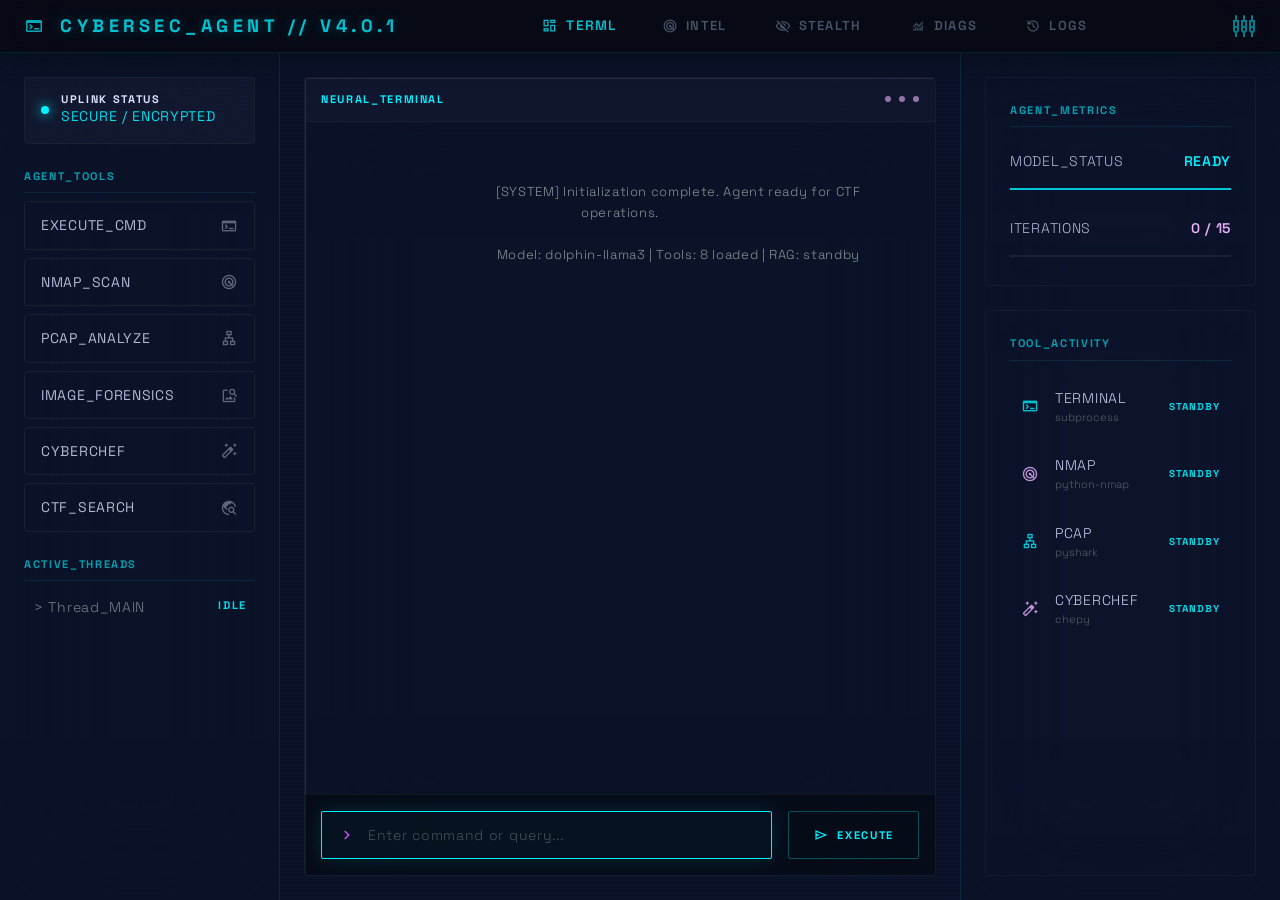
==== static/index.html @ 987147f2 "feat: initialize cybersecurity agent framework with Docker orchestration, RAG capabilities, and inte" ====
<!DOCTYPE html>
<html class="dark" lang="en">
<head>
    <meta charset="utf-8"/>
    <meta content="width=device-width, initial-scale=1.0" name="viewport"/>
    <title>CyberSec Agent // Ghost Protocol</title>
    <link href="https://fonts.googleapis.com/css2?family=Space+Grotesk:wght@300;400;600;700&display=swap" rel="stylesheet"/>
    <link href="https://fonts.googleapis.com/css2?family=Material+Symbols+Outlined:wght,FILL@100..700,0..1&display=swap" rel="stylesheet"/>
    <link rel="stylesheet" href="style.css"/>
</head>
<body>
    <!-- TopAppBar -->
    <header id="topBar">
        <div class="header-left">
            <span class="material-symbols-outlined header-icon">terminal</span>
            <span class="header-title">CYBERSEC_AGENT // V4.0.1</span>
        </div>
        <nav class="header-nav">
            <a href="#" class="nav-link active" data-tab="terml">
                <span class="material-symbols-outlined">dashboard</span> TERML
            </a>
            <a href="#" class="nav-link" data-tab="intel">
                <span class="material-symbols-outlined">radar</span> INTEL
            </a>
            <a href="#" class="nav-link" data-tab="stealth">
                <span class="material-symbols-outlined">visibility_off</span> STEALTH
            </a>
            <a href="#" class="nav-link" data-tab="diags">
                <span class="material-symbols-outlined">monitoring</span> DIAGS
            </a>
            <a href="#" class="nav-link" data-tab="logs">
                <span class="material-symbols-outlined">history</span> LOGS
            </a>
        </nav>
        <span class="material-symbols-outlined header-settings">settings_input_component</span>
    </header>

    <!-- Main Workspace Layout -->
    <div class="workspace">

        <!-- Sidebar Controls -->
        <aside class="sidebar" id="sidebar">
            <!-- Telemetry Chip -->
            <div class="telemetry-chip">
                <div class="status-led online"></div>
                <div>
                    <div class="label-caps">UPLINK STATUS</div>
                    <div class="terminal-code accent-primary">SECURE / ENCRYPTED</div>
                </div>
            </div>

            <!-- Agent Tools -->
            <div class="sidebar-section">
                <h3 class="section-title">AGENT_TOOLS</h3>
                <button class="tool-btn" data-tool="execute_command">
                    <span class="terminal-code">EXECUTE_CMD</span>
                    <span class="material-symbols-outlined">terminal</span>
                </button>
                <button class="tool-btn" data-tool="run_nmap_scan">
                    <span class="terminal-code">NMAP_SCAN</span>
                    <span class="material-symbols-outlined">radar</span>
                </button>
                <button class="tool-btn" data-tool="analyze_pcap">
                    <span class="terminal-code">PCAP_ANALYZE</span>
                    <span class="material-symbols-outlined">lan</span>
                </button>
                <button class="tool-btn" data-tool="analyze_image">
                    <span class="terminal-code">IMAGE_FORENSICS</span>
                    <span class="material-symbols-outlined">image_search</span>
                </button>
                <button class="tool-btn" data-tool="cyberchef_recipe">
                    <span class="terminal-code">CYBERCHEF</span>
                    <span class="material-symbols-outlined">auto_fix_high</span>
                </button>
                <button class="tool-btn" data-tool="search_ctf_writeups">
                    <span class="terminal-code">CTF_SEARCH</span>
                    <span class="material-symbols-outlined">travel_explore</span>
                </button>
            </div>

            <!-- Active Threads -->
            <div class="sidebar-section thread-section">
                <h3 class="section-title">ACTIVE_THREADS</h3>
                <div class="thread-list" id="threadList">
                    <div class="thread-item">
                        <span>&gt; Thread_MAIN</span>
                        <span class="status-active">IDLE</span>
                    </div>
                </div>
            </div>
        </aside>

        <!-- Central Canvas -->
        <main class="chat-main">
            <!-- TERML TAB (Chat) -->
            <div id="tab-terml" class="tab-content active">
                <div class="chat-panel glitch-border">
                    <!-- Panel Header -->
                    <div class="panel-header">
                        <span class="label-caps accent-primary-bright">NEURAL_TERMINAL</span>
                        <div class="panel-dots">
                            <span class="dot-pulse"></span>
                            <span class="dot-pulse" style="animation-delay: 200ms;"></span>
                            <span class="dot-pulse" style="animation-delay: 400ms;"></span>
                        </div>
                    </div>

                    <!-- Chat Messages Area -->
                    <div class="chat-messages" id="chatContainer">
                        <div class="message system-msg">
                            <div class="msg-content">
                                [SYSTEM] Initialization complete. Agent ready for CTF operations.<br/>
                                Model: dolphin-llama3 | Tools: 8 loaded | RAG: standby
                            </div>
                        </div>
                    </div>

                    <!-- Input Area -->
                    <div class="chat-input-area">
                        <form id="chatForm">
                            <div class="input-wrapper">
                                <span class="material-symbols-outlined input-icon">chevron_right</span>
                                <input type="text" id="userInput" autocomplete="off" placeholder="Enter command or query..." autofocus/>
                            </div>
                            <button type="submit" class="execute-btn" id="sendBtn">
                                <span class="material-symbols-outlined">send</span>
                                EXECUTE
                            </button>
                        </form>
                    </div>
                </div>
            </div>

            <!-- LOGS TAB (Real-time Terminal) -->
            <div id="tab-logs" class="tab-content">
                <div class="terminal-panel glitch-border">
                    <div class="panel-header">
                        <span class="label-caps accent-secondary">SYS_LOGS // STDOUT</span>
                        <div class="panel-dots">
                            <span class="dot-pulse"></span>
                        </div>
                    </div>
                    <div class="terminal-output" id="terminalOutput">
                        <div class="term-line sys-msg">Initializing SSE connection...</div>
                    </div>
                </div>
            </div>
            
            <!-- Other Tabs Placeholders -->
            <div id="tab-intel" class="tab-content">
                <div class="placeholder-panel">INTEL / KNOWLEDGE BASE</div>
            </div>
            <div id="tab-stealth" class="tab-content">
                <div class="placeholder-panel">STEALTH PROTOCOLS (Under Construction)</div>
            </div>
            <div id="tab-diags" class="tab-content">
                <div class="placeholder-panel">SYSTEM DIAGNOSTICS (Under Construction)</div>
            </div>
        </main>

        <!-- Right Panel: Metrics -->
        <aside class="metrics-panel" id="metricsPanel">
            <!-- Agent Metrics -->
            <div class="metrics-card">
                <h3 class="section-title">AGENT_METRICS</h3>
                <div class="metric-row">
                    <span class="metric-label">MODEL_STATUS</span>
                    <span class="metric-value accent-primary-bright" id="modelStatus">READY</span>
                </div>
                <div class="metric-bar-track">
                    <div class="metric-bar-fill primary-bar" id="modelBar" style="width: 100%;"></div>
                </div>
                <div class="metric-row">
                    <span class="metric-label">ITERATIONS</span>
                    <span class="metric-value accent-secondary" id="iterationCount">0 / 15</span>
                </div>
                <div class="metric-bar-track">
                    <div class="metric-bar-fill secondary-bar" id="iterBar" style="width: 0%;"></div>
                </div>
            </div>

            <!-- Active Tools -->
            <div class="metrics-card node-card">
                <h3 class="section-title">TOOL_ACTIVITY</h3>
                <div class="node-list" id="toolActivity">
                    <div class="node-item">
                        <span class="material-symbols-outlined node-icon primary-icon">terminal</span>
                        <div class="node-info">
                            <div class="node-name">TERMINAL</div>
                            <div class="node-detail">subprocess</div>
                        </div>
                        <span class="node-status status-online">STANDBY</span>
                    </div>
                    <div class="node-item">
                        <span class="material-symbols-outlined node-icon secondary-icon">radar</span>
                        <div class="node-info">
                            <div class="node-name">NMAP</div>
                            <div class="node-detail">python-nmap</div>
                        </div>
                        <span class="node-status status-online">STANDBY</span>
                    </div>
                    <div class="node-item">
                        <span class="material-symbols-outlined node-icon primary-icon">lan</span>
                        <div class="node-info">
                            <div class="node-name">PCAP</div>
                            <div class="node-detail">pyshark</div>
                        </div>
                        <span class="node-status status-online">STANDBY</span>
                    </div>
                    <div class="node-item">
                        <span class="material-symbols-outlined node-icon secondary-icon">auto_fix_high</span>
                        <div class="node-info">
                            <div class="node-name">CYBERCHEF</div>
                            <div class="node-detail">chepy</div>
                        </div>
                        <span class="node-status status-online">STANDBY</span>
                    </div>
                </div>
            </div>
        </aside>
    </div>

    <!-- Mobile Bottom Nav -->
    <nav class="mobile-nav">
        <a href="#" class="mobile-link active"><span class="material-symbols-outlined">dashboard</span>TERML</a>
        <a href="#" class="mobile-link"><span class="material-symbols-outlined">radar</span>INTEL</a>
        <a href="#" class="mobile-link"><span class="material-symbols-outlined">visibility_off</span>STLTH</a>
        <a href="#" class="mobile-link"><span class="material-symbols-outlined">monitoring</span>DIAGS</a>
        <a href="#" class="mobile-link"><span class="material-symbols-outlined">history</span>LOGS</a>
    </nav>

    <script src="script.js"></script>
</body>
</html>
---- static/style.css ----
/* ===================================================
   CYBERSEC AGENT — Ghost Protocol Design System
   Based on Stitch Neon Breach Terminal
   =================================================== */

/* --- Design Tokens --- */
:root {
    --surface: #0b1229;
    --surface-dim: #0b1229;
    --surface-bright: #323851;
    --surface-container-lowest: #060d23;
    --surface-container-low: #141a31;
    --surface-container: #181e36;
    --surface-container-high: #232941;
    --surface-container-highest: #2d344c;
    --on-surface: #dce1ff;
    --on-surface-variant: #b9cacb;
    --outline: #849495;
    --outline-variant: #3b494b;
    --primary: #dbfcff;
    --primary-container: #00f0ff;
    --primary-fixed-dim: #00dbe9;
    --secondary: #ecb1ff;
    --secondary-container: #d05bff;
    --secondary-fixed: #f9d8ff;
    --secondary-fixed-dim: #ecb1ff;
    --error: #ffb4ab;
    --error-container: #93000a;
    --background: #0b1229;
    --on-background: #dce1ff;
    --surface-variant: #2d344c;
}

/* --- Reset & Base --- */
*, *::before, *::after {
    box-sizing: border-box;
    margin: 0;
    padding: 0;
}

body {
    font-family: 'Space Grotesk', sans-serif;
    font-weight: 300;
    font-size: 16px;
    line-height: 1.5;
    color: var(--on-background);
    background-color: var(--background);
    height: 100vh;
    display: flex;
    flex-direction: column;
    overflow: hidden;
    /* Scanlines overlay */
    background-image:
        linear-gradient(to bottom, rgba(255,255,255,0), rgba(255,255,255,0) 50%, rgba(0,0,0,0.05) 50%, rgba(0,0,0,0.05));
    background-size: 100% 4px;
}

/* --- Typography Utilities --- */
.label-caps {
    font-family: 'Space Grotesk', sans-serif;
    font-size: 11px;
    font-weight: 700;
    line-height: 1;
    letter-spacing: 0.15em;
    text-transform: uppercase;
}

.terminal-code {
    font-family: 'Space Grotesk', sans-serif;
    font-size: 14px;
    font-weight: 400;
    line-height: 1.6;
    letter-spacing: 0.05em;
}

.accent-primary { color: var(--primary-fixed-dim); }
.accent-primary-bright { color: var(--primary-container); }
.accent-secondary { color: var(--secondary-fixed-dim); }

/* --- Glitch Border Utility --- */
.glitch-border {
    position: relative;
}
.glitch-border::before {
    content: '';
    position: absolute;
    top: -1px; left: -1px; right: -1px; bottom: -1px;
    border: 1px solid var(--secondary-fixed-dim);
    z-index: -1;
    opacity: 0.15;
    transform: translate(1px, 1px);
    pointer-events: none;
}

/* ===================================================
   HEADER (TopAppBar)
   =================================================== */
header#topBar {
    display: flex;
    justify-content: space-between;
    align-items: center;
    width: 100%;
    padding: 12px 24px;
    background: rgba(5, 5, 10, 0.6);
    backdrop-filter: blur(40px);
    border-bottom: 1px solid rgba(0, 240, 255, 0.1);
    box-shadow: 0 4px 30px rgba(0,0,0,0.3);
    z-index: 50;
    flex-shrink: 0;
    text-transform: uppercase;
    letter-spacing: -0.02em;
}

.header-left {
    display: flex;
    align-items: center;
    gap: 16px;
}

.header-icon {
    color: rgba(0, 240, 255, 0.7);
    font-size: 20px;
}

.header-title {
    color: rgba(0, 240, 255, 0.8);
    font-weight: 700;
    font-size: 18px;
    letter-spacing: 0.25em;
    text-shadow: 0 0 12px rgba(0, 240, 255, 0.3);
}

.header-nav {
    display: flex;
    align-items: center;
    gap: 32px;
}

.nav-link {
    display: flex;
    align-items: center;
    gap: 8px;
    color: rgba(100, 116, 139, 0.7);
    text-decoration: none;
    font-size: 13px;
    font-weight: 600;
    letter-spacing: 0.1em;
    transition: all 0.3s ease;
    padding: 4px 8px;
}
.nav-link .material-symbols-outlined { font-size: 16px; }
.nav-link:hover {
    color: rgba(0, 240, 255, 0.8);
    background: rgba(0, 240, 255, 0.05);
}
.nav-link.active {
    color: rgba(0, 240, 255, 0.8);
    transform: scale(1.05);
}

.header-settings {
    color: rgba(0, 240, 255, 0.5);
    cursor: pointer;
}

/* ===================================================
   WORKSPACE (3-Panel Layout)
   =================================================== */
.workspace {
    display: flex;
    flex: 1;
    overflow: hidden;
}

/* --- LEFT SIDEBAR --- */
.sidebar {
    width: 280px;
    border-right: 1px solid rgba(0, 240, 255, 0.1);
    background: rgba(24, 30, 54, 0.1);
    backdrop-filter: blur(60px);
    padding: 24px;
    display: flex;
    flex-direction: column;
    gap: 24px;
    overflow-y: auto;
    flex-shrink: 0;
}

.telemetry-chip {
    background: rgba(35, 41, 65, 0.3);
    border: 1px solid rgba(59, 73, 75, 0.2);
    border-radius: 4px;
    padding: 16px;
    display: flex;
    align-items: center;
    gap: 12px;
}

.status-led {
    width: 8px;
    height: 8px;
    border-radius: 50%;
    flex-shrink: 0;
}
.status-led.online {
    background: var(--primary-container);
    box-shadow: 0 0 12px var(--primary-container);
    animation: pulse-glow 2s infinite;
}

@keyframes pulse-glow {
    0%, 100% { opacity: 0.6; box-shadow: 0 0 6px var(--primary-container); }
    50% { opacity: 1; box-shadow: 0 0 16px var(--primary-container); }
}

.sidebar-section {
    display: flex;
    flex-direction: column;
    gap: 8px;
}

.section-title {
    font-family: 'Space Grotesk', sans-serif;
    font-size: 11px;
    font-weight: 700;
    letter-spacing: 0.15em;
    color: rgba(0, 219, 233, 0.7);
    border-bottom: 1px solid rgba(0, 240, 255, 0.1);
    padding-bottom: 8px;
    text-transform: uppercase;
}

.tool-btn {
    width: 100%;
    background: transparent;
    border: 1px solid rgba(59, 73, 75, 0.3);
    color: rgba(220, 225, 255, 0.8);
    padding: 12px 16px;
    border-radius: 4px;
    display: flex;
    justify-content: space-between;
    align-items: center;
    cursor: pointer;
    transition: all 0.3s ease;
    font-family: 'Space Grotesk', sans-serif;
}
.tool-btn .material-symbols-outlined {
    opacity: 0.5;
    font-size: 18px;
    transition: opacity 0.3s;
}
.tool-btn:hover {
    background: rgba(0, 240, 255, 0.08);
    border-color: var(--primary-container);
    color: var(--primary-container);
}
.tool-btn:hover .material-symbols-outlined {
    opacity: 1;
    animation: pulse-glow 1.5s infinite;
}

.thread-section { flex: 1; min-height: 0; }

.thread-list {
    overflow-y: auto;
    flex: 1;
}

.thread-item {
    display: flex;
    justify-content: space-between;
    padding: 8px;
    font-size: 14px;
    letter-spacing: 0.05em;
    color: rgba(185, 202, 203, 0.6);
    border-left: 2px solid transparent;
    transition: all 0.2s;
    cursor: default;
}
.thread-item:hover {
    background: rgba(208, 91, 255, 0.05);
    border-left-color: var(--secondary);
}

.status-active {
    color: var(--primary-fixed-dim);
    font-size: 11px;
    letter-spacing: 0.15em;
    font-weight: 700;
}

/* ===================================================
   TABS & MAIN CANVAS
   =================================================== */
.chat-main {
    flex: 1;
    padding: 24px;
    overflow: hidden;
    display: flex;
    position: relative;
}

.tab-content {
    display: none;
    width: 100%;
    height: 100%;
}
.tab-content.active {
    display: flex;
}

.placeholder-panel {
    width: 100%;
    height: 100%;
    display: flex;
    align-items: center;
    justify-content: center;
    font-size: 18px;
    letter-spacing: 0.2em;
    color: rgba(220, 225, 255, 0.3);
    border: 1px dashed rgba(59, 73, 75, 0.3);
    background: rgba(24, 30, 54, 0.05);
    border-radius: 4px;
}

/* ===================================================
   TERML TAB (CHAT PANEL)
   =================================================== */
.chat-panel {
    width: 100%;
    background: rgba(24, 30, 54, 0.1);
    backdrop-filter: blur(60px);
    border: 1px solid rgba(59, 73, 75, 0.2);
    border-radius: 4px;
    display: flex;
    flex-direction: column;
    overflow: hidden;
}

.panel-header {
    padding: 16px;
    border-bottom: 1px solid rgba(59, 73, 75, 0.2);
    display: flex;
    justify-content: space-between;
    align-items: center;
    background: rgba(35, 41, 65, 0.2);
}

.panel-dots {
    display: flex;
    gap: 8px;
    opacity: 0.6;
}
.dot-pulse {
    width: 6px;
    height: 6px;
    border-radius: 50%;
    background: var(--secondary-fixed-dim);
    animation: pulse-glow-secondary 2s infinite;
}
@keyframes pulse-glow-secondary {
    0%, 100% { opacity: 0.4; }
    50% { opacity: 1; }
}

/* --- Chat Messages --- */
.chat-messages {
    flex: 1;
    overflow-y: auto;
    padding: 24px;
    display: flex;
    flex-direction: column;
    gap: 16px;
}

.chat-messages::-webkit-scrollbar { width: 6px; }
.chat-messages::-webkit-scrollbar-track { background: rgba(0,0,0,0.2); }
.chat-messages::-webkit-scrollbar-thumb {
    background: var(--primary-container);
    border-radius: 3px;
}

.message {
    max-width: 85%;
    display: flex;
    flex-direction: column;
}

.msg-content {
    padding: 16px;
    border-radius: 2px;
    line-height: 1.6;
    white-space: pre-wrap;
    word-wrap: break-word;
    font-size: 14px;
    letter-spacing: 0.05em;
    font-weight: 300;
}

.user-msg {
    align-self: flex-end;
}
.user-msg .msg-content {
    background: rgba(0, 240, 255, 0.08);
    border-right: 3px solid var(--primary-container);
    color: var(--primary);
    box-shadow: 0 0 20px rgba(0, 240, 255, 0.08);
}

.agent-msg {
    align-self: flex-start;
}
.agent-msg .msg-content {
    background: rgba(208, 91, 255, 0.05);
    border-left: 3px solid var(--secondary-container);
    color: rgba(220, 225, 255, 0.9);
    box-shadow: 0 0 20px rgba(208, 91, 255, 0.05);
}

.system-msg {
    align-self: center;
    max-width: 100%;
}
.system-msg .msg-content {
    color: var(--outline);
    font-size: 13px;
    text-align: center;
    letter-spacing: 0.05em;
}

/* --- Typing Indicator --- */
.typing-indicator {
    display: flex;
    gap: 8px;
    padding: 12px 16px;
    align-items: center;
}
.typing-dot {
    width: 6px;
    height: 6px;
    background: var(--secondary-container);
    border-radius: 50%;
    animation: typeBounce 1.4s infinite ease-in-out both;
}
.typing-dot:nth-child(1) { animation-delay: -0.32s; }
.typing-dot:nth-child(2) { animation-delay: -0.16s; }
@keyframes typeBounce {
    0%, 80%, 100% { transform: scale(0); opacity: 0.3; }
    40% { transform: scale(1); opacity: 1; }
}

/* --- Chat Input --- */
.chat-input-area {
    padding: 16px;
    border-top: 1px solid rgba(59, 73, 75, 0.2);
    background: rgba(0, 0, 0, 0.4);
}

#chatForm {
    display: flex;
    gap: 16px;
}

.input-wrapper {
    flex: 1;
    display: flex;
    align-items: center;
    background: rgba(0, 240, 255, 0.03);
    border: 1px solid rgba(0, 240, 255, 0.2);
    border-radius: 2px;
    padding: 0 16px;
    transition: all 0.3s ease;
}
.input-wrapper:focus-within {
    border-color: var(--primary-container);
    box-shadow: 0 0 20px rgba(0, 240, 255, 0.15);
}

.input-icon {
    color: var(--secondary-container);
    margin-right: 12px;
    font-size: 18px;
}

#userInput {
    flex: 1;
    background: transparent;
    border: none;
    color: var(--on-surface);
    font-family: 'Space Grotesk', sans-serif;
    font-size: 14px;
    font-weight: 300;
    letter-spacing: 0.05em;
    padding: 14px 0;
    outline: none;
}
#userInput::placeholder {
    color: var(--outline);
    opacity: 0.5;
}

.execute-btn {
    background: transparent;
    color: var(--primary-container);
    border: 1px solid rgba(0, 240, 255, 0.3);
    padding: 0 24px;
    font-family: 'Space Grotesk', sans-serif;
    font-size: 11px;
    font-weight: 700;
    letter-spacing: 0.15em;
    cursor: pointer;
    text-transform: uppercase;
    transition: all 0.2s ease;
    border-radius: 2px;
    display: flex;
    align-items: center;
    gap: 8px;
}
.execute-btn .material-symbols-outlined { font-size: 16px; }
.execute-btn:hover {
    background: var(--primary-container);
    color: #000;
    box-shadow: 0 0 25px rgba(0, 240, 255, 0.4);
}
.execute-btn:disabled {
    opacity: 0.4;
    cursor: not-allowed;
    background: transparent;
    color: var(--primary-container);
    box-shadow: none;
}

/* ===================================================
   LOGS TAB (TERMINAL OUTPUT)
   =================================================== */
.terminal-panel {
    width: 100%;
    background: rgba(11, 18, 41, 0.6);
    border: 1px solid rgba(236, 177, 255, 0.2);
    border-radius: 4px;
    display: flex;
    flex-direction: column;
    overflow: hidden;
}

.terminal-output {
    flex: 1;
    overflow-y: auto;
    padding: 16px;
    font-family: 'Space Grotesk', monospace;
    font-size: 13px;
    line-height: 1.5;
    color: rgba(220, 225, 255, 0.7);
    display: flex;
    flex-direction: column;
    gap: 4px;
}

.terminal-output::-webkit-scrollbar { width: 4px; }
.terminal-output::-webkit-scrollbar-track { background: rgba(0,0,0,0.2); }
.terminal-output::-webkit-scrollbar-thumb {
    background: var(--secondary-fixed-dim);
}

.term-line {
    word-break: break-all;
}
.term-line.sys-msg { color: var(--secondary-fixed-dim); opacity: 0.8; }
.term-line.tool-exec { color: var(--primary-container); }
.term-line.tool-out { color: var(--on-surface); padding-left: 12px; border-left: 1px solid var(--outline-variant); margin-top: 4px; margin-bottom: 8px;}
.term-line.agent-thought { color: var(--outline); font-style: italic; }

/* ===================================================
   RIGHT METRICS PANEL
   =================================================== */
.metrics-panel {
    width: 320px;
    border-left: 1px solid rgba(0, 240, 255, 0.1);
    background: rgba(24, 30, 54, 0.1);
    backdrop-filter: blur(60px);
    padding: 24px;
    display: flex;
    flex-direction: column;
    gap: 24px;
    overflow-y: auto;
    flex-shrink: 0;
}

.metrics-card {
    background: rgba(24, 30, 54, 0.1);
    backdrop-filter: blur(60px);
    border: 1px solid rgba(59, 73, 75, 0.2);
    border-radius: 4px;
    padding: 24px;
    display: flex;
    flex-direction: column;
    gap: 16px;
}

.metric-row {
    display: flex;
    justify-content: space-between;
    font-size: 14px;
    letter-spacing: 0.05em;
    margin-top: 8px;
}
.metric-label { color: rgba(220, 225, 255, 0.8); }
.metric-value { font-weight: 600; }

.metric-bar-track {
    height: 2px;
    width: 100%;
    background: rgba(45, 52, 76, 0.5);
    overflow: hidden;
    position: relative;
    margin-bottom: 4px;
}
.metric-bar-fill {
    position: absolute;
    top: 0; left: 0;
    height: 100%;
    transition: width 0.5s ease;
}
.primary-bar {
    background: var(--primary-container);
    box-shadow: 0 0 12px var(--primary-container);
    opacity: 0.8;
}
.secondary-bar {
    background: var(--secondary-fixed-dim);
    box-shadow: 0 0 12px var(--secondary-fixed-dim);
    opacity: 0.8;
}

/* --- Nodes / Tool Activity --- */
.node-card { flex: 1; min-height: 0; }

.node-list {
    display: flex;
    flex-direction: column;
    gap: 8px;
    overflow-y: auto;
    flex: 1;
}

.node-item {
    display: flex;
    align-items: center;
    gap: 16px;
    padding: 10px;
    border-radius: 2px;
    border: 1px solid transparent;
    transition: all 0.2s;
    cursor: default;
}
.node-item:hover {
    background: rgba(35, 41, 65, 0.3);
    border-color: rgba(59, 73, 75, 0.2);
}

.node-icon { font-size: 18px; }
.primary-icon { color: rgba(0, 240, 255, 0.8); }
.secondary-icon { color: rgba(236, 177, 255, 0.8); }

.node-info { flex: 1; }
.node-name {
    font-size: 14px;
    letter-spacing: 0.05em;
    color: rgba(220, 225, 255, 0.9);
}
.node-detail {
    font-size: 11px;
    color: var(--outline);
    opacity: 0.6;
    font-weight: 300;
}

.node-status {
    font-size: 10px;
    letter-spacing: 0.1em;
    font-weight: 700;
    white-space: nowrap;
    flex-shrink: 0;
}
.status-online { color: var(--primary-fixed-dim); }
.status-running {
    color: var(--secondary-fixed-dim);
    animation: pulse-glow-secondary 1.5s infinite;
}
.status-error { color: var(--error); }

.node-item.active-tool {
    background: rgba(208, 91, 255, 0.05);
    border-color: rgba(208, 91, 255, 0.2);
}

/* ===================================================
   MOBILE BOTTOM NAV
   =================================================== */
.mobile-nav {
    display: none;
    position: fixed;
    bottom: 0; left: 0;
    width: 100%;
    justify-content: space-around;
    align-items: center;
    height: 64px;
    background: rgba(5, 5, 10, 0.9);
    backdrop-filter: blur(60px);
    border-top: 1px solid rgba(0, 240, 255, 0.1);
    box-shadow: 0 -2px 20px rgba(0,0,0,0.5);
    z-index: 50;
}

.mobile-link {
    display: flex;
    flex-direction: column;
    align-items: center;
    justify-content: center;
    color: rgba(100, 116, 139, 0.7);
    text-decoration: none;
    font-size: 10px;
    font-weight: 700;
    letter-spacing: 0.15em;
    padding: 8px 16px;
    transition: all 0.2s;
}
.mobile-link .material-symbols-outlined {
    font-size: 18px;
    margin-bottom: 4px;
}
.mobile-link.active {
    color: rgba(0, 240, 255, 0.8);
    text-shadow: 0 0 8px rgba(0, 240, 255, 0.4);
    transform: translateY(-2px);
}

/* ===================================================
   RESPONSIVE
   =================================================== */
@media (max-width: 1200px) {
    .metrics-panel { display: none; }
}
@media (max-width: 900px) {
    .sidebar { display: none; }
    .header-nav { display: none; }
    .mobile-nav { display: flex; }
    body { padding-bottom: 64px; }
}
@media (max-width: 600px) {
    .chat-main { padding: 12px; }
    .execute-btn span:last-child { display: none; }
}
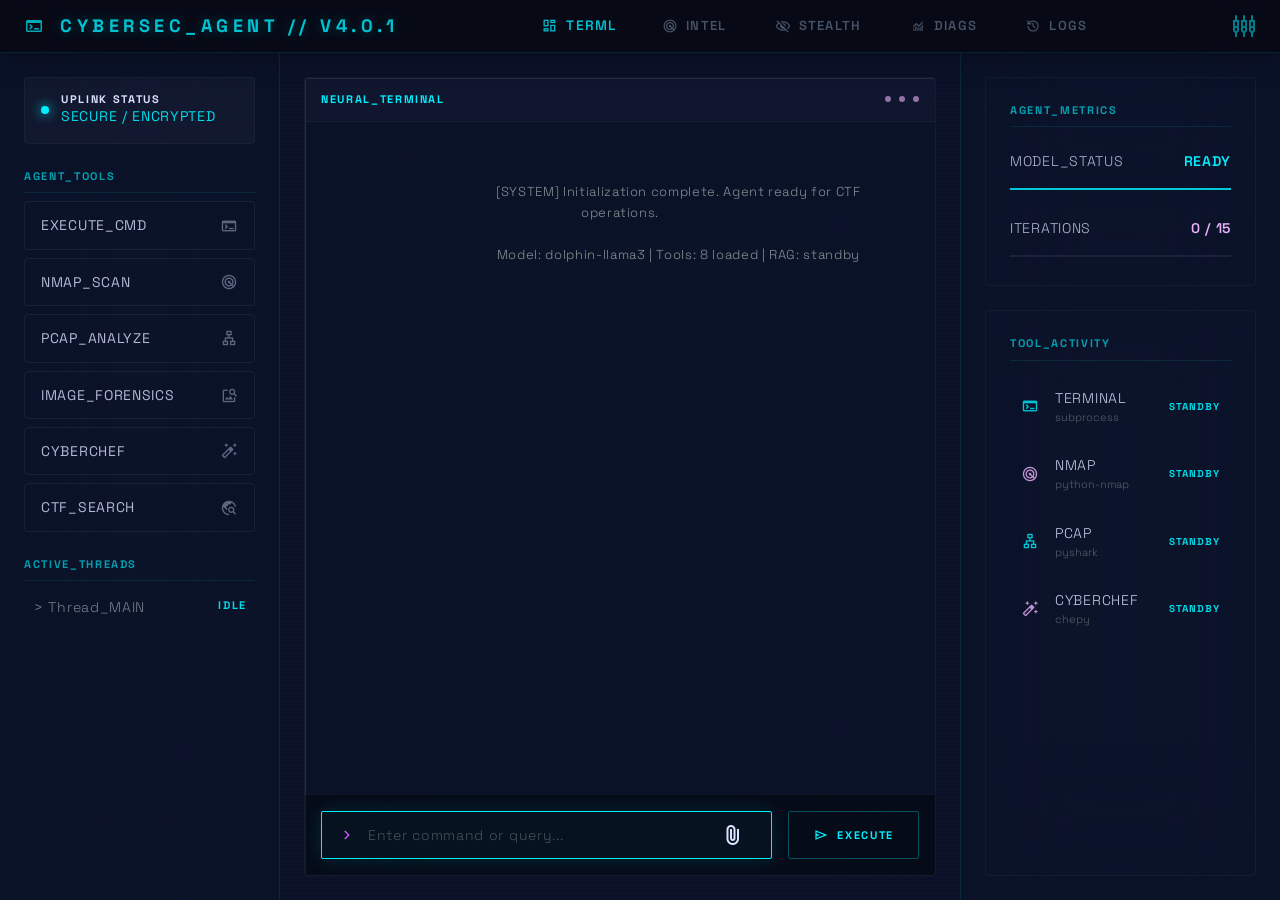
==== commit fa3eaaa9: "refactor: update and standardize core operations and associated tests across the CyberChef codebase" ====
--- a/static/index.html
+++ b/static/index.html
@@ -121,6 +121,10 @@
                             <div class="input-wrapper">
                                 <span class="material-symbols-outlined input-icon">chevron_right</span>
                                 <input type="text" id="userInput" autocomplete="off" placeholder="Enter command or query..." autofocus/>
+                                <label for="fileUpload" class="upload-btn" style="cursor: pointer; padding: 0 10px; display: flex; align-items: center; color: var(--text-dim); transition: color 0.2s;">
+                                    <span class="material-symbols-outlined hover-bright">attach_file</span>
+                                </label>
+                                <input type="file" id="fileUpload" style="display: none;"/>
                             </div>
                             <button type="submit" class="execute-btn" id="sendBtn">
                                 <span class="material-symbols-outlined">send</span>
